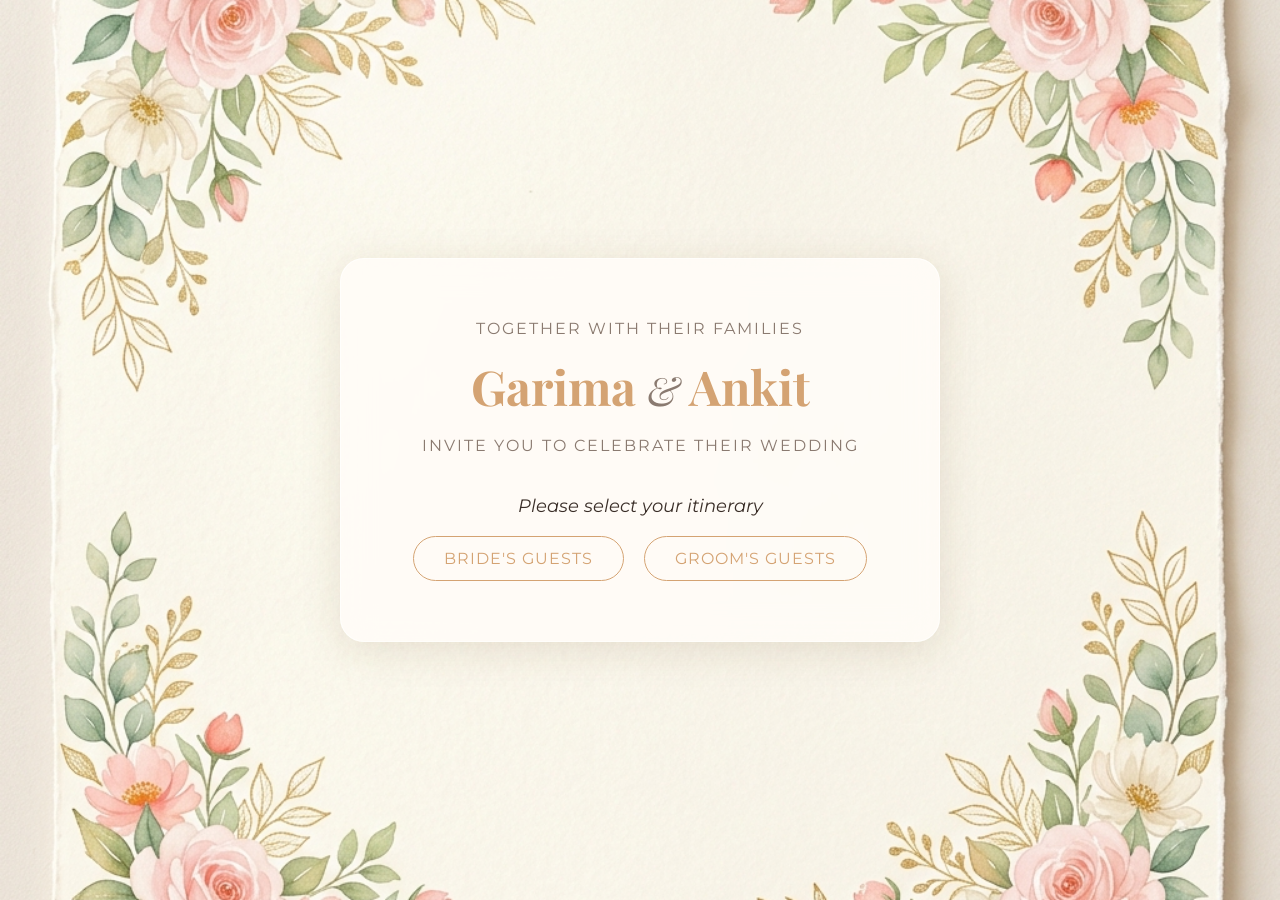
==== index.html @ fae396a1 "Initial commit" ====
<!DOCTYPE html>
<html lang="en">
<head>
    <meta charset="UTF-8">
    <meta name="viewport" content="width=device-width, initial-scale=1.0">
    <title>Wedding Invitation</title>
    <!-- Google Fonts -->
    <link rel="preconnect" href="https://fonts.googleapis.com">
    <link rel="preconnect" href="https://fonts.gstatic.com" crossorigin>
    <link href="https://fonts.googleapis.com/css2?family=Playfair+Display:ital,wght@0,400;0,600;0,700;1,400&family=Montserrat:wght@300;400;500&display=swap" rel="stylesheet">
    <link rel="stylesheet" href="styles.css">
</head>
<body>
    
    <div id="landing-screen" class="screen active">
        <div class="glass-card main-card fade-in">
            <div class="header-text">
                <p class="subtitle">Together with their families</p>
                <h1 class="names">Garima <span class="ampersand">&</span> Ankit</h1>
                <p class="subtitle">invite you to celebrate their wedding</p>
            </div>
            
            <div class="selection-area">
                <p class="selection-prompt">Please select your itinerary</p>
                <div class="buttons">
                    <button id="btn-bride" class="btn primary-btn">Bride's Guests</button>
                    <button id="btn-groom" class="btn primary-btn">Groom's Guests</button>
                </div>
            </div>
        </div>
    </div>

    <div id="itinerary-screen" class="screen hidden">
        <div class="glass-card itinerary-card">
            <button id="btn-back" class="btn-text">← Back</button>
            
            <div class="itinerary-header">
                <div class="ornament">
                    <span class="ornament-line"></span>
                    <span class="ornament-icon">✦</span>
                    <span class="ornament-line"></span>
                </div>
                <span id="itinerary-subtitle" class="section-subtitle">Your Schedule of Events</span>
                <h2 id="itinerary-title" class="section-title">Events</h2>
                <div class="divider">
                    <span class="divider-dot"></span>
                    <span class="divider-line"></span>
                </div>
            </div>

            <div id="events-container" class="events-list">
                <!-- Events will be populated here by JavaScript -->
            </div>
        </div>
    </div>

    <script src="script.js"></script>
</body>
</html>
---- styles.css ----
:root {
    --primary-color: #d4a373;
    --primary-dark: #b8834f;
    --primary-light: #f0d5b0;
    --gold: #c9a84c;
    --gold-shimmer: #f5d77a;
    --rose: #c9637a;
    --rose-light: #f5a7b8;
    --saffron: #e8a020;
    --teal: #4a9b8e;
    --text-dark: #3a2e28;
    --text-mid: #5c4d42;
    --text-light: #8a7a70;
    --bg-glass: rgba(255, 252, 248, 0.88);
    --bg-glass-hover: rgba(255, 252, 248, 0.97);
    --border-glass: rgba(255, 255, 255, 0.6);
    --shadow: 0 8px 40px rgba(100, 60, 20, 0.13);
    --shadow-card: 0 4px 24px rgba(180, 120, 60, 0.12);

    --font-heading: 'Playfair Display', serif;
    --font-body: 'Montserrat', sans-serif;
}

* {
    margin: 0;
    padding: 0;
    box-sizing: border-box;
}

body {
    font-family: var(--font-body);
    color: var(--text-dark);
    /* Setup the beautiful floral background */
    background-image: url('bg.jpg');
    background-size: cover;
    background-position: center;
    background-attachment: fixed;
    background-repeat: no-repeat;
    min-height: 100vh;
    display: flex;
    justify-content: center;
    align-items: center;
    overflow-x: hidden;
}

/* Screens */
.screen {
    width: 100%;
    min-height: 100vh;
    display: flex;
    justify-content: center;
    align-items: center;
    padding: 20px;
    position: absolute;
    top: 0;
    left: 0;
    transition: opacity 0.8s ease-in-out, visibility 0.8s;
}

.screen.hidden {
    opacity: 0;
    visibility: hidden;
    pointer-events: none;
}

.screen.active {
    opacity: 1;
    visibility: visible;
    position: relative;
}

/* Glassmorphism Cards */
.glass-card {
    background: var(--bg-glass);
    backdrop-filter: blur(16px);
    -webkit-backdrop-filter: blur(16px);
    border: 1px solid var(--border-glass);
    border-radius: 24px;
    box-shadow: var(--shadow);
    padding: 40px;
    text-align: center;
    max-width: 600px;
    width: 100%;
}

.main-card {
    padding: 60px 40px;
}

.itinerary-card {
    max-width: 720px;
    margin: 30px 0;
    padding: 50px 44px;
    text-align: left;
}

/* Typography */
h1.names {
    font-family: var(--font-heading);
    font-size: 3rem;
    color: var(--primary-color);
    margin: 20px 0;
    line-height: 1.2;
}

.ampersand {
    font-style: italic;
    font-weight: 400;
    font-size: 2.5rem;
    color: var(--text-light);
}

.subtitle {
    font-size: 1rem;
    letter-spacing: 2px;
    text-transform: uppercase;
    color: var(--text-light);
    margin-bottom: 10px;
}

.selection-prompt {
    margin: 40px 0 20px;
    font-style: italic;
    font-size: 1.1rem;
}

.section-title {
    font-family: var(--font-heading);
    font-size: 2.4rem;
    color: var(--text-dark);
    margin-bottom: 4px;
    line-height: 1.2;
}

.section-subtitle {
    font-size: 0.75rem;
    letter-spacing: 3px;
    text-transform: uppercase;
    color: var(--primary-color);
    font-weight: 500;
    margin-bottom: 10px;
    display: block;
}

/* Buttons */
.buttons {
    display: flex;
    gap: 20px;
    justify-content: center;
    flex-wrap: wrap;
}

.btn {
    padding: 12px 30px;
    font-family: var(--font-body);
    font-size: 1rem;
    letter-spacing: 1px;
    border: none;
    border-radius: 30px;
    cursor: pointer;
    transition: all 0.3s ease;
    text-transform: uppercase;
}

.primary-btn {
    background: transparent;
    border: 1px solid var(--primary-color);
    color: var(--primary-color);
}

.primary-btn:hover {
    background: var(--primary-color);
    color: white;
    transform: translateY(-2px);
    box-shadow: 0 4px 15px rgba(212, 163, 115, 0.4);
}

.btn-text {
    background: none;
    border: none;
    color: var(--text-light);
    font-size: 0.9rem;
    cursor: pointer;
    text-transform: uppercase;
    letter-spacing: 1px;
    position: absolute;
    top: 30px;
    left: 30px;
    transition: color 0.3s;
}

.btn-text:hover {
    color: var(--primary-color);
}

/* ─── Itinerary Header ─────────────────────────────── */
.itinerary-header {
    margin-bottom: 36px;
    position: relative;
}

.itinerary-header .ornament {
    display: flex;
    align-items: center;
    gap: 10px;
    margin-bottom: 8px;
}

.ornament-line {
    flex: 1;
    height: 1px;
    background: linear-gradient(to right, transparent, var(--primary-color), transparent);
    opacity: 0.6;
}

.ornament-icon {
    font-size: 1.2rem;
    color: var(--primary-color);
    opacity: 0.8;
}

.divider {
    display: flex;
    align-items: center;
    gap: 12px;
    margin: 14px 0 0;
}

.divider-line {
    flex: 1;
    height: 1px;
    background: linear-gradient(to right, var(--primary-color), transparent);
    opacity: 0.4;
}

.divider-dot {
    width: 6px;
    height: 6px;
    border-radius: 50%;
    background: var(--primary-color);
    opacity: 0.7;
}

/* ─── Timeline Layout ──────────────────────────────── */
.events-list {
    display: flex;
    flex-direction: column;
    gap: 0;
    position: relative;
    padding-left: 28px;
}

.events-list::before {
    content: '';
    position: absolute;
    left: 11px;
    top: 20px;
    bottom: 20px;
    width: 2px;
    background: linear-gradient(
        to bottom,
        transparent,
        var(--primary-light) 10%,
        var(--primary-color) 50%,
        var(--primary-light) 90%,
        transparent
    );
    border-radius: 2px;
}

/* ─── Event Cards ──────────────────────────────────── */
.event-item {
    position: relative;
    margin-bottom: 22px;
    padding: 22px 24px 20px 24px;
    background: rgba(255, 255, 255, 0.6);
    border-radius: 16px;
    border: 1px solid rgba(212, 163, 115, 0.2);
    box-shadow: var(--shadow-card);
    transition: transform 0.35s cubic-bezier(0.34, 1.56, 0.64, 1),
                box-shadow 0.35s ease,
                background 0.25s ease;
    overflow: hidden;
}

.event-item::before {
    content: '';
    position: absolute;
    left: -28px;
    top: 50%;
    transform: translateY(-50%);
    width: 14px;
    height: 14px;
    border-radius: 50%;
    background: white;
    border: 3px solid var(--primary-color);
    box-shadow: 0 0 0 3px rgba(212, 163, 115, 0.2);
    z-index: 1;
    transition: transform 0.3s ease, box-shadow 0.3s ease;
}

.event-item::after {
    content: '';
    position: absolute;
    top: 0;
    left: 0;
    right: 0;
    height: 3px;
    border-radius: 16px 16px 0 0;
    background: linear-gradient(to right, var(--event-accent, var(--primary-color)), var(--event-accent-end, var(--primary-light)));
    opacity: 0.85;
}

.event-item:hover {
    transform: translateX(6px) translateY(-2px);
    box-shadow: 0 8px 32px rgba(180, 120, 60, 0.18);
    background: rgba(255, 255, 255, 0.82);
}

.event-item:hover::before {
    transform: translateY(-50%) scale(1.3);
    box-shadow: 0 0 0 5px rgba(212, 163, 115, 0.25);
}

/* Shimmer overlay on hover */
.event-item .shimmer {
    position: absolute;
    inset: 0;
    background: linear-gradient(
        105deg,
        transparent 40%,
        rgba(255, 240, 200, 0.35) 50%,
        transparent 60%
    );
    background-size: 200% 100%;
    border-radius: 16px;
    opacity: 0;
    transition: opacity 0.3s;
    pointer-events: none;
}

.event-item:hover .shimmer {
    opacity: 1;
    animation: shimmerSlide 0.7s ease forwards;
}

@keyframes shimmerSlide {
    from { background-position: 200% 0; }
    to   { background-position: -50% 0; }
}

/* Accent colors per ceremony type */
.event-item.event-bangle   { --event-accent: #c9637a; --event-accent-end: #f5a7b8; }
.event-item.event-sagan    { --event-accent: #c9a84c; --event-accent-end: #f5d77a; }
.event-item.event-haldi    { --event-accent: #e8a020; --event-accent-end: #f9d57a; }
.event-item.event-mehndi   { --event-accent: #4a9b8e; --event-accent-end: #a0d4ce; }
.event-item.event-sangeet  { --event-accent: #9b5de5; --event-accent-end: #d0a8f5; }
.event-item.event-wedding  { --event-accent: #d4a373; --event-accent-end: #f0d5b0; }

/* ─── Event Card Content ───────────────────────────── */
.event-top-row {
    display: flex;
    align-items: flex-start;
    gap: 14px;
    margin-bottom: 12px;
}

.event-icon-wrap {
    width: 44px;
    height: 44px;
    border-radius: 12px;
    background: linear-gradient(135deg, var(--event-accent, var(--primary-color)), var(--event-accent-end, var(--primary-light)));
    display: flex;
    align-items: center;
    justify-content: center;
    font-size: 1.3rem;
    flex-shrink: 0;
    box-shadow: 0 3px 12px rgba(0,0,0,0.1);
}

.event-title-group {
    flex: 1;
    min-width: 0;
}

.event-date {
    font-weight: 600;
    color: var(--event-accent, var(--primary-color));
    margin-bottom: 2px;
    font-size: 0.72rem;
    text-transform: uppercase;
    letter-spacing: 1.8px;
}

.event-name {
    font-family: var(--font-heading);
    font-size: 1.38rem;
    color: var(--text-dark);
    margin: 0;
    line-height: 1.25;
}

.event-details {
    font-size: 0.83rem;
    color: var(--text-mid);
    display: flex;
    flex-direction: column;
    gap: 6px;
    padding-left: 2px;
    border-top: 1px solid rgba(212, 163, 115, 0.15);
    padding-top: 10px;
    margin-top: 4px;
}

.event-detail-row {
    display: flex;
    align-items: center;
    gap: 8px;
}

.detail-icon {
    font-size: 0.85rem;
    width: 18px;
    text-align: center;
    flex-shrink: 0;
    opacity: 0.75;
}

.event-details a {
    color: var(--text-mid);
    text-decoration: none;
    border-bottom: 1px dashed rgba(212, 163, 115, 0.5);
    transition: color 0.2s, border-color 0.2s;
}

.event-details a:hover {
    color: var(--primary-dark);
    border-color: var(--primary-dark);
}

/* Animations */
.fade-in {
    animation: fadeIn 1.2s cubic-bezier(0.39, 0.57, 0.56, 1) forwards;
}

@keyframes fadeIn {
    from {
        opacity: 0;
        transform: translateY(20px);
    }
    to {
        opacity: 1;
        transform: translateY(0);
    }
}

/* Responsive */
@media (max-width: 600px) {
    h1.names { font-size: 2.2rem; }
    .main-card { padding: 30px 20px; border-radius: 0; min-height: 100vh; display: flex; flex-direction: column; justify-content: center; }
    .itinerary-card { padding: 30px 16px 30px 16px; border-radius: 0; min-height: 100vh; display: flex; flex-direction: column; justify-content: flex-start; }
    .btn-text { top: 15px; left: 15px; }
    .events-list { padding-left: 22px; }
    .event-item { padding: 18px 16px 16px 16px; }
    .event-item::before { left: -22px; width: 12px; height: 12px; }
    .event-icon-wrap { width: 38px; height: 38px; font-size: 1.1rem; }
    .event-name { font-size: 1.2rem; }
    .section-title { font-size: 2rem; }
}
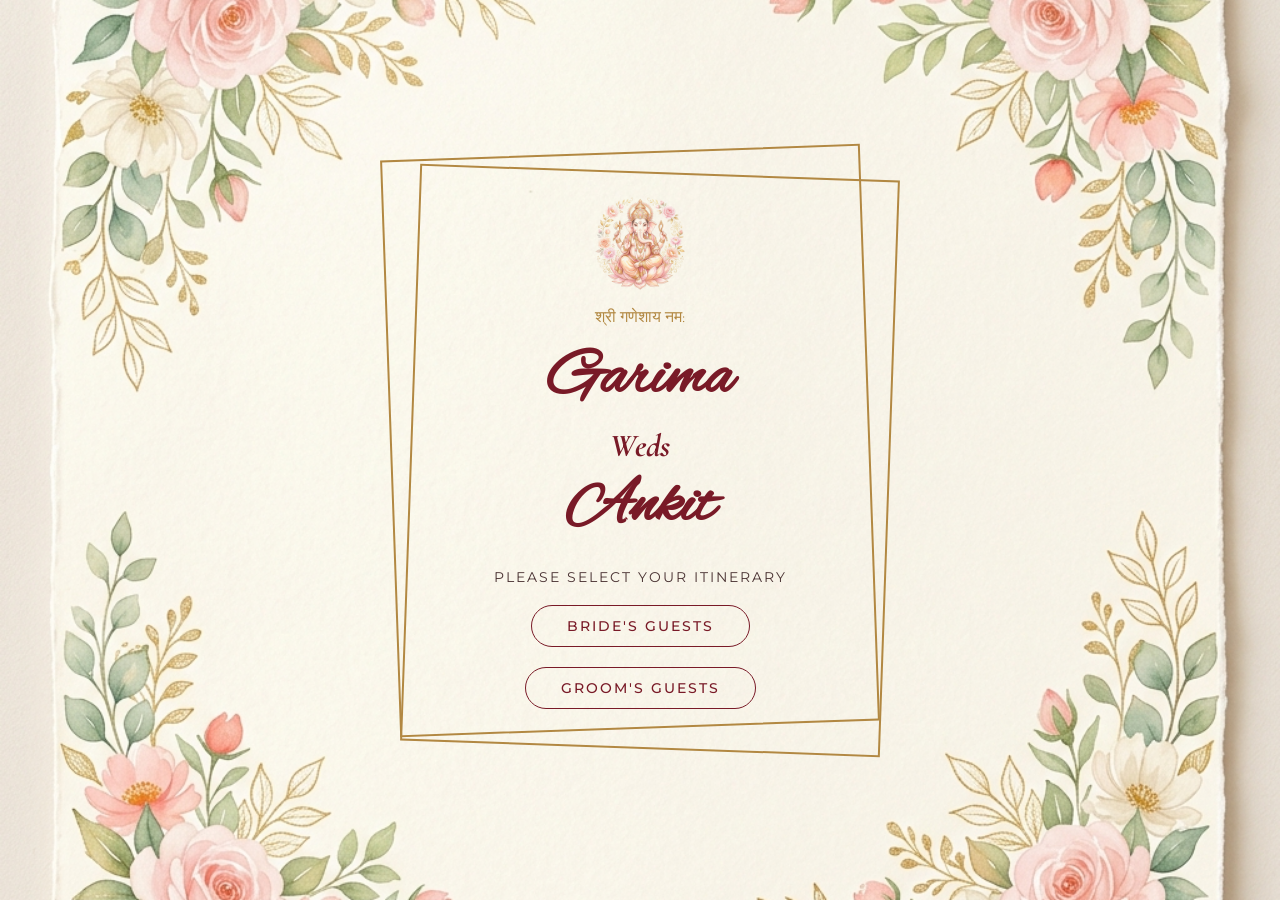
==== commit 35848e1a: "Initial deploy: wedding invitation with ceremony tiles, images, and Cloudflare headers" ====
--- a/index.html
+++ b/index.html
@@ -3,56 +3,47 @@
 <head>
     <meta charset="UTF-8">
     <meta name="viewport" content="width=device-width, initial-scale=1.0">
-    <title>Wedding Invitation</title>
+    <title>Garima & Ankit - Wedding Invitation</title>
     <!-- Google Fonts -->
     <link rel="preconnect" href="https://fonts.googleapis.com">
     <link rel="preconnect" href="https://fonts.gstatic.com" crossorigin>
-    <link href="https://fonts.googleapis.com/css2?family=Playfair+Display:ital,wght@0,400;0,600;0,700;1,400&family=Montserrat:wght@300;400;500&display=swap" rel="stylesheet">
+    <link href="https://fonts.googleapis.com/css2?family=Alex+Brush&family=Cormorant+Garamond:ital,wght@0,300;0,400;0,500;0,600;1,400&family=Montserrat:wght@300;400;500&display=swap" rel="stylesheet">
     <link rel="stylesheet" href="styles.css">
 </head>
 <body>
     
-    <div id="landing-screen" class="screen active">
-        <div class="glass-card main-card fade-in">
-            <div class="header-text">
-                <p class="subtitle">Together with their families</p>
-                <h1 class="names">Garima <span class="ampersand">&</span> Ankit</h1>
-                <p class="subtitle">invite you to celebrate their wedding</p>
-            </div>
+    <!-- 1. Selection Screen -->
+    <div id="selection-screen" class="screen active watercolor-bg">
+        <!-- Decorative Flowers -->
+        <img class="floral-decor top-right" src="assets/flower-pastel.png" alt="flowers">
+        
+        <div class="fade-in frame-container">
+            <!-- Overlapping geometric frames -->
+            <div class="frame frame-1"></div>
+            <div class="frame frame-2"></div>
             
-            <div class="selection-area">
-                <p class="selection-prompt">Please select your itinerary</p>
-                <div class="buttons">
-                    <button id="btn-bride" class="btn primary-btn">Bride's Guests</button>
-                    <button id="btn-groom" class="btn primary-btn">Groom's Guests</button>
+            <div class="content-box">
+                <div class="header-text">
+                    <div class="ganesha-icon">
+                        <img class="blend-image" src="assets/ganesha-pastel.png" width="100" alt="Ganesha">
+                        <p class="ganesha-text">श्री गणेशाय नम:</p>
+                    </div>
+                    <h1 class="names">Garima <br><span class="weds">Weds</span><br> Ankit</h1>
+                </div>
+                
+                <div class="selection-area">
+                    <p class="selection-prompt">Please select your itinerary</p>
+                    <div class="buttons">
+                        <a href="bride.html" id="btn-bride" class="btn primary-btn">Bride's Guests</a>
+                        <a href="groom.html" id="btn-groom" class="btn primary-btn">Groom's Guests</a>
+                    </div>
                 </div>
             </div>
         </div>
+        <img class="floral-decor bottom-left" src="assets/flower-pastel.png" alt="flowers">
     </div>
 
-    <div id="itinerary-screen" class="screen hidden">
-        <div class="glass-card itinerary-card">
-            <button id="btn-back" class="btn-text">← Back</button>
-            
-            <div class="itinerary-header">
-                <div class="ornament">
-                    <span class="ornament-line"></span>
-                    <span class="ornament-icon">✦</span>
-                    <span class="ornament-line"></span>
-                </div>
-                <span id="itinerary-subtitle" class="section-subtitle">Your Schedule of Events</span>
-                <h2 id="itinerary-title" class="section-title">Events</h2>
-                <div class="divider">
-                    <span class="divider-dot"></span>
-                    <span class="divider-line"></span>
-                </div>
-            </div>
-
-            <div id="events-container" class="events-list">
-                <!-- Events will be populated here by JavaScript -->
-            </div>
-        </div>
-    </div>
+    <!-- Invitation Screen is moved to invitation.html -->
 
     <script src="script.js"></script>
 </body>
--- a/styles.css
+++ b/styles.css
@@ -1,24 +1,15 @@
 :root {
-    --primary-color: #d4a373;
-    --primary-dark: #b8834f;
-    --primary-light: #f0d5b0;
-    --gold: #c9a84c;
-    --gold-shimmer: #f5d77a;
-    --rose: #c9637a;
-    --rose-light: #f5a7b8;
-    --saffron: #e8a020;
-    --teal: #4a9b8e;
-    --text-dark: #3a2e28;
-    --text-mid: #5c4d42;
-    --text-light: #8a7a70;
-    --bg-glass: rgba(255, 252, 248, 0.88);
-    --bg-glass-hover: rgba(255, 252, 248, 0.97);
-    --border-glass: rgba(255, 255, 255, 0.6);
-    --shadow: 0 8px 40px rgba(100, 60, 20, 0.13);
-    --shadow-card: 0 4px 24px rgba(180, 120, 60, 0.12);
-
-    --font-heading: 'Playfair Display', serif;
-    --font-body: 'Montserrat', sans-serif;
+    --primary-color: #791a27; /* Deep maroon/red for names */
+    --accent-gold: #b28842; /* Soft metallic gold */
+    --bg-color: #fcf9f2; /* Cream/pastel background */
+    --card-bg: #ffffff;
+    --text-dark: #4a3333;
+    --text-mid: #705b5b;
+    --border-color: #d1b88a;
+    
+    --font-heading: 'Alex Brush', cursive; /* Curvy font */
+    --font-serif: 'Cormorant Garamond', serif;
+    --font-sans: 'Montserrat', sans-serif;
 }
 
 * {
@@ -28,19 +19,20 @@
 }
 
 body {
-    font-family: var(--font-body);
-    color: var(--text-dark);
-    /* Setup the beautiful floral background */
-    background-image: url('bg.jpg');
+    font-family: var(--font-serif);
+    color: var(--text-dark);
+    background-color: var(--bg-color);
+    background-image: url('assets/bg.png');
     background-size: cover;
     background-position: center;
     background-attachment: fixed;
-    background-repeat: no-repeat;
     min-height: 100vh;
-    display: flex;
-    justify-content: center;
-    align-items: center;
     overflow-x: hidden;
+    overflow-y: hidden;
+}
+
+body.scroll-enabled {
+    overflow-y: auto;
 }
 
 /* Screens */
@@ -48,16 +40,18 @@
     width: 100%;
     min-height: 100vh;
     display: flex;
+    flex-direction: column;
     justify-content: center;
     align-items: center;
-    padding: 20px;
     position: absolute;
     top: 0;
     left: 0;
     transition: opacity 0.8s ease-in-out, visibility 0.8s;
+    padding: 20px 0;
 }
 
 .screen.hidden {
+    position: fixed;
     opacity: 0;
     visibility: hidden;
     pointer-events: none;
@@ -69,80 +63,113 @@
     position: relative;
 }
 
-/* Glassmorphism Cards */
-.glass-card {
-    background: var(--bg-glass);
-    backdrop-filter: blur(16px);
-    -webkit-backdrop-filter: blur(16px);
-    border: 1px solid var(--border-glass);
-    border-radius: 24px;
-    box-shadow: var(--shadow);
-    padding: 40px;
+.screen.scrollable.active {
+    display: block;
+}
+
+/* --- Watercolor Background --- */
+.watercolor-bg {
+    position: relative;
+}
+
+/* Floral Decorations — hidden since bg.png has built-in floral borders */
+.floral-decor {
+    display: none;
+}
+
+/* --- Frame Container (Geometric Overlapping Squares) --- */
+.frame-container {
+    position: relative;
+    width: 90%;
+    max-width: 500px;
+    margin: 0 auto;
+    padding: 40px 30px;
+    z-index: 10;
+}
+
+.frame {
+    position: absolute;
+    border: 2px solid var(--accent-gold);
+    z-index: -1;
+}
+
+.frame-1 {
+    top: 0;
+    left: 0;
+    right: 20px;
+    bottom: 20px;
+    transform: rotate(-2deg);
+}
+
+.frame-2 {
+    top: 20px;
+    left: 20px;
+    right: 0;
+    bottom: 0;
+    transform: rotate(2deg);
+}
+
+.content-box {
     text-align: center;
-    max-width: 600px;
-    width: 100%;
-}
-
-.main-card {
-    padding: 60px 40px;
-}
-
-.itinerary-card {
-    max-width: 720px;
-    margin: 30px 0;
-    padding: 50px 44px;
-    text-align: left;
-}
-
-/* Typography */
-h1.names {
+    background: transparent;
+}
+
+/* Ganesha Logo */
+.ganesha-icon {
+    margin-bottom: 20px;
+}
+.ganesha-icon img {
+}
+.blend-image {
+}
+.ganesha-text {
+    font-family: 'Devanagari', var(--font-serif);
+    font-size: 1rem;
+    color: var(--accent-gold);
+    margin-top: 10px;
+}
+
+.ganesha-icon.small img {
+    width: 60px;
+    height: auto;
+}
+.ganesha-icon.small .ganesha-text {
+    margin-bottom: 20px;
+}
+
+h1.names, .main-names {
     font-family: var(--font-heading);
-    font-size: 3rem;
-    color: var(--primary-color);
-    margin: 20px 0;
-    line-height: 1.2;
-}
-
-.ampersand {
+    font-size: 4rem;
+    color: var(--primary-color);
+    margin: 10px 0;
+    line-height: 1;
+}
+
+.weds {
+    font-family: var(--font-serif);
+    font-size: 2rem;
     font-style: italic;
-    font-weight: 400;
-    font-size: 2.5rem;
-    color: var(--text-light);
+    color: var(--primary-color);
+    display: inline-block;
+    margin: 10px 0;
 }
 
 .subtitle {
-    font-size: 1rem;
+    font-family: var(--font-serif);
+    font-size: 1.2rem;
+    color: var(--text-dark);
+    margin-top: 20px;
+}
+
+.selection-prompt {
+    margin: 30px 0 20px;
+    font-family: var(--font-sans);
+    text-transform: uppercase;
     letter-spacing: 2px;
-    text-transform: uppercase;
-    color: var(--text-light);
-    margin-bottom: 10px;
-}
-
-.selection-prompt {
-    margin: 40px 0 20px;
-    font-style: italic;
-    font-size: 1.1rem;
-}
-
-.section-title {
-    font-family: var(--font-heading);
-    font-size: 2.4rem;
-    color: var(--text-dark);
-    margin-bottom: 4px;
-    line-height: 1.2;
-}
-
-.section-subtitle {
-    font-size: 0.75rem;
-    letter-spacing: 3px;
-    text-transform: uppercase;
-    color: var(--primary-color);
-    font-weight: 500;
-    margin-bottom: 10px;
-    display: block;
-}
-
-/* Buttons */
+    font-size: 0.85rem;
+    color: var(--text-dark);
+}
+
 .buttons {
     display: flex;
     gap: 20px;
@@ -151,319 +178,378 @@
 }
 
 .btn {
-    padding: 12px 30px;
-    font-family: var(--font-body);
-    font-size: 1rem;
-    letter-spacing: 1px;
-    border: none;
+    padding: 12px 35px;
+    font-family: var(--font-sans);
+    font-size: 0.85rem;
+    letter-spacing: 2px;
+    border: 1px solid var(--primary-color);
     border-radius: 30px;
     cursor: pointer;
+    transition: all 0.4s ease;
+    text-transform: uppercase;
+    background: transparent;
+    color: var(--primary-color);
+    font-weight: 500;
+    text-decoration: none;
+    display: inline-block;
+}
+
+.btn:hover {
+    background: var(--primary-color);
+    color: #fff;
+}
+
+.btn-floating {
+    position: fixed;
+    top: 55px; /* below the side-banner */
+    left: 20px;
+    z-index: 100;
+    background: rgba(255, 255, 255, 0.9);
+    backdrop-filter: blur(5px);
+    border: 1px solid var(--primary-color);
+    color: var(--primary-color);
+    padding: 8px 20px;
+    border-radius: 20px;
+    cursor: pointer;
+    font-family: var(--font-sans);
+    text-transform: uppercase;
+    letter-spacing: 1px;
+    font-size: 0.75rem;
     transition: all 0.3s ease;
-    text-transform: uppercase;
-}
-
-.primary-btn {
+    text-decoration: none;
+}
+
+.btn-floating:hover {
+    background: var(--primary-color);
+    color: #fff;
+}
+
+/* --- Main Invitation --- */
+section {
+    padding: 80px 20px;
+    width: 100%;
+    max-width: 1000px;
+    margin: 0 auto;
+    text-align: center;
+    position: relative;
+    z-index: 1;
+}
+
+/* Hero Section */
+.hero-section {
+    display: flex;
+    flex-direction: column;
+    align-items: center;
+    margin-top: 50px;
+}
+
+.pre-title, .post-title {
+    font-family: var(--font-sans);
+    font-size: 0.8rem;
+    letter-spacing: 3px;
+    text-transform: uppercase;
+    color: var(--text-dark);
+    margin: 15px 0;
+}
+
+.date-badge {
+    margin: 30px auto;
+    font-family: var(--font-serif);
+    font-size: 1.5rem;
+    color: var(--primary-color);
+}
+.venue-text {
+    font-family: var(--font-sans);
+    font-size: 0.9rem;
+    color: var(--text-dark);
+    display: block;
+    margin-top: 5px;
+}
+
+.greeting {
+    font-family: var(--font-serif);
+    font-style: italic;
+    font-size: 1.2rem;
+    color: var(--text-mid);
+    margin-top: 20px;
+}
+
+.hero-photo-container {
+    position: relative;
+    margin-top: 40px;
+    padding: 10px;
+    width: 100%;
+    max-width: 800px;
+}
+
+.hero-photo-placeholder {
+    display: none;
+}
+
+.couple-photo {
+    width: 100%;
+    max-width: 420px;
+    height: auto;
+    display: block;
+    margin: 0 auto;
+    filter: sepia(18%) saturate(0.9) brightness(1.02) drop-shadow(0 12px 32px rgba(100, 50, 30, 0.18));
+    -webkit-mask-image: linear-gradient(to bottom, black 60%, transparent 100%);
+    mask-image: linear-gradient(to bottom, black 60%, transparent 100%);
+}
+
+/* Couple Photos */
+.couple-container {
+    display: flex;
+    justify-content: center;
+    gap: 60px;
+    flex-wrap: wrap;
+}
+
+.person-box {
+    text-align: center;
+}
+
+.photo-placeholder.round {
+    width: 250px;
+    height: 250px;
+    background: rgba(255,255,255,0.4);
+    border-radius: 50%;
+    border: 1px dashed var(--accent-gold);
+    display: flex;
+    justify-content: center;
+    align-items: center;
+    margin-bottom: 20px;
+    box-shadow: 0 4px 15px rgba(0,0,0,0.05);
+}
+
+.person-name {
+    font-family: var(--font-heading);
+    font-size: 3.5rem;
+    color: var(--primary-color);
+}
+
+/* Itinerary */
+.itinerary-header {
+    margin-bottom: 50px;
+}
+
+.section-subtitle {
+    font-family: var(--font-sans);
+    font-size: 0.8rem;
+    letter-spacing: 4px;
+    text-transform: uppercase;
+    color: var(--text-dark);
+    display: block;
+    margin-bottom: 15px;
+}
+
+.ornament {
+    display: flex;
+    align-items: center;
+    justify-content: center;
+    gap: 15px;
+    margin-bottom: 15px;
+}
+
+.ornament-line {
+    width: 40px;
+    height: 1px;
+    background: var(--accent-gold);
+    opacity: 0.5;
+}
+
+.ornament-icon {
+    color: var(--accent-gold);
+    font-size: 0.8rem;
+}
+
+.section-title {
+    font-family: var(--font-serif);
+    font-size: 3rem;
+    color: var(--primary-color);
+    font-weight: 400;
+}
+
+.events-list {
+    display: grid;
+    grid-template-columns: repeat(auto-fit, minmax(280px, 1fr));
+    gap: 30px;
+    justify-content: center;
+}
+
+.event-item {
+    background: rgba(255, 255, 255, 0.65);
+    border: 1px solid var(--border-color);
+    overflow: hidden;
+    transition: transform 0.35s ease, box-shadow 0.35s ease;
+    box-shadow: 0 4px 20px rgba(0,0,0,0.06);
+    position: relative;
+    backdrop-filter: blur(4px);
+    display: flex;
+    flex-direction: column;
+    padding: 0;
+}
+
+.event-item:hover {
+    transform: translateY(-6px);
+    box-shadow: 0 12px 40px rgba(121, 26, 39, 0.15);
+}
+
+/* Image banner at top of each tile */
+.event-image-wrap {
+    width: 100%;
+    height: 200px;
+    background: linear-gradient(135deg, #f9efe8 0%, #fdf4ec 100%);
+    display: flex;
+    align-items: center;
+    justify-content: center;
+    overflow: hidden;
+    border-bottom: 1px solid var(--border-color);
+    flex-shrink: 0;
+}
+
+.event-image {
+    width: 100%;
+    height: 100%;
+    object-fit: contain;
+    object-position: center bottom;
+    padding: 10px 18px 0;
+    filter: drop-shadow(0 4px 10px rgba(100, 40, 20, 0.12));
+    transform: scale(var(--img-scale, 1));
+    transition: transform 0.4s ease;
+}
+
+.event-item:hover .event-image {
+    transform: scale(calc(var(--img-scale, 1) * 1.05));
+}
+
+/* Text content area */
+.event-body {
+    padding: 28px 28px 32px;
+    text-align: center;
+    display: flex;
+    flex-direction: column;
+    align-items: center;
+    flex: 1;
+}
+
+.event-icon-wrap {
+    font-size: 2rem;
+    margin-bottom: 20px;
+}
+
+.event-name {
+    font-family: var(--font-serif);
+    font-size: 1.8rem;
+    color: var(--primary-color);
+    margin-bottom: 12px;
+    font-weight: 500;
+}
+
+.event-date {
+    font-family: var(--font-sans);
+    font-size: 0.72rem;
+    color: var(--text-mid);
+    text-transform: uppercase;
+    letter-spacing: 1px;
+    margin-bottom: 8px;
+}
+
+.event-venue {
+    font-family: var(--font-serif);
+    font-style: italic;
+    font-size: 1.05rem;
+    color: var(--text-dark);
+    margin-bottom: 22px;
+}
+
+.btn-directions {
+    display: inline-block;
+    padding: 10px 22px;
+    font-family: var(--font-sans);
+    font-size: 0.72rem;
+    letter-spacing: 1px;
+    text-transform: uppercase;
     background: transparent;
+    color: var(--primary-color);
     border: 1px solid var(--primary-color);
-    color: var(--primary-color);
-}
-
-.primary-btn:hover {
+    text-decoration: none;
+    transition: all 0.3s;
+    margin-top: auto;
+}
+
+.btn-directions:hover {
     background: var(--primary-color);
-    color: white;
-    transform: translateY(-2px);
-    box-shadow: 0 4px 15px rgba(212, 163, 115, 0.4);
-}
-
-.btn-text {
-    background: none;
-    border: none;
-    color: var(--text-light);
-    font-size: 0.9rem;
-    cursor: pointer;
-    text-transform: uppercase;
-    letter-spacing: 1px;
-    position: absolute;
-    top: 30px;
-    left: 30px;
-    transition: color 0.3s;
-}
-
-.btn-text:hover {
-    color: var(--primary-color);
-}
-
-/* ─── Itinerary Header ─────────────────────────────── */
-.itinerary-header {
-    margin-bottom: 36px;
-    position: relative;
-}
-
-.itinerary-header .ornament {
-    display: flex;
-    align-items: center;
-    gap: 10px;
-    margin-bottom: 8px;
-}
-
-.ornament-line {
-    flex: 1;
-    height: 1px;
-    background: linear-gradient(to right, transparent, var(--primary-color), transparent);
-    opacity: 0.6;
-}
-
-.ornament-icon {
-    font-size: 1.2rem;
-    color: var(--primary-color);
-    opacity: 0.8;
-}
-
-.divider {
-    display: flex;
-    align-items: center;
-    gap: 12px;
-    margin: 14px 0 0;
-}
-
-.divider-line {
-    flex: 1;
-    height: 1px;
-    background: linear-gradient(to right, var(--primary-color), transparent);
-    opacity: 0.4;
-}
-
-.divider-dot {
-    width: 6px;
-    height: 6px;
-    border-radius: 50%;
-    background: var(--primary-color);
-    opacity: 0.7;
-}
-
-/* ─── Timeline Layout ──────────────────────────────── */
-.events-list {
-    display: flex;
-    flex-direction: column;
-    gap: 0;
-    position: relative;
-    padding-left: 28px;
-}
-
-.events-list::before {
-    content: '';
-    position: absolute;
-    left: 11px;
-    top: 20px;
-    bottom: 20px;
-    width: 2px;
-    background: linear-gradient(
-        to bottom,
-        transparent,
-        var(--primary-light) 10%,
-        var(--primary-color) 50%,
-        var(--primary-light) 90%,
-        transparent
-    );
-    border-radius: 2px;
-}
-
-/* ─── Event Cards ──────────────────────────────────── */
-.event-item {
-    position: relative;
-    margin-bottom: 22px;
-    padding: 22px 24px 20px 24px;
-    background: rgba(255, 255, 255, 0.6);
-    border-radius: 16px;
-    border: 1px solid rgba(212, 163, 115, 0.2);
-    box-shadow: var(--shadow-card);
-    transition: transform 0.35s cubic-bezier(0.34, 1.56, 0.64, 1),
-                box-shadow 0.35s ease,
-                background 0.25s ease;
-    overflow: hidden;
-}
-
-.event-item::before {
-    content: '';
-    position: absolute;
-    left: -28px;
-    top: 50%;
-    transform: translateY(-50%);
-    width: 14px;
-    height: 14px;
-    border-radius: 50%;
-    background: white;
-    border: 3px solid var(--primary-color);
-    box-shadow: 0 0 0 3px rgba(212, 163, 115, 0.2);
-    z-index: 1;
-    transition: transform 0.3s ease, box-shadow 0.3s ease;
-}
-
-.event-item::after {
-    content: '';
-    position: absolute;
-    top: 0;
-    left: 0;
-    right: 0;
-    height: 3px;
-    border-radius: 16px 16px 0 0;
-    background: linear-gradient(to right, var(--event-accent, var(--primary-color)), var(--event-accent-end, var(--primary-light)));
-    opacity: 0.85;
-}
-
-.event-item:hover {
-    transform: translateX(6px) translateY(-2px);
-    box-shadow: 0 8px 32px rgba(180, 120, 60, 0.18);
-    background: rgba(255, 255, 255, 0.82);
-}
-
-.event-item:hover::before {
-    transform: translateY(-50%) scale(1.3);
-    box-shadow: 0 0 0 5px rgba(212, 163, 115, 0.25);
-}
-
-/* Shimmer overlay on hover */
-.event-item .shimmer {
-    position: absolute;
-    inset: 0;
-    background: linear-gradient(
-        105deg,
-        transparent 40%,
-        rgba(255, 240, 200, 0.35) 50%,
-        transparent 60%
-    );
-    background-size: 200% 100%;
-    border-radius: 16px;
-    opacity: 0;
-    transition: opacity 0.3s;
-    pointer-events: none;
-}
-
-.event-item:hover .shimmer {
-    opacity: 1;
-    animation: shimmerSlide 0.7s ease forwards;
-}
-
-@keyframes shimmerSlide {
-    from { background-position: 200% 0; }
-    to   { background-position: -50% 0; }
-}
-
-/* Accent colors per ceremony type */
-.event-item.event-bangle   { --event-accent: #c9637a; --event-accent-end: #f5a7b8; }
-.event-item.event-sagan    { --event-accent: #c9a84c; --event-accent-end: #f5d77a; }
-.event-item.event-haldi    { --event-accent: #e8a020; --event-accent-end: #f9d57a; }
-.event-item.event-mehndi   { --event-accent: #4a9b8e; --event-accent-end: #a0d4ce; }
-.event-item.event-sangeet  { --event-accent: #9b5de5; --event-accent-end: #d0a8f5; }
-.event-item.event-wedding  { --event-accent: #d4a373; --event-accent-end: #f0d5b0; }
-
-/* ─── Event Card Content ───────────────────────────── */
-.event-top-row {
-    display: flex;
-    align-items: flex-start;
-    gap: 14px;
-    margin-bottom: 12px;
-}
-
-.event-icon-wrap {
-    width: 44px;
-    height: 44px;
-    border-radius: 12px;
-    background: linear-gradient(135deg, var(--event-accent, var(--primary-color)), var(--event-accent-end, var(--primary-light)));
-    display: flex;
-    align-items: center;
-    justify-content: center;
+    color: #fff;
+}
+
+/* Countdown */
+.countdown-container {
+    display: flex;
+    justify-content: center;
+    gap: 20px;
+    flex-wrap: wrap;
+    margin-top: 30px;
+}
+
+.time-box {
+    position: relative;
+    background: rgba(255,255,255,0.6);
+    border: 1px solid var(--border-color);
+    padding: 30px 20px;
+    min-width: 120px;
+    box-shadow: 0 4px 15px rgba(0,0,0,0.02);
+}
+
+.time-box h3 {
+    font-family: var(--font-serif);
+    font-size: 3.5rem;
+    color: var(--primary-color);
+    font-weight: 400;
+    line-height: 1;
+    margin-bottom: 10px;
+}
+
+.time-box p {
+    font-family: var(--font-sans);
+    font-size: 0.7rem;
+    text-transform: uppercase;
+    letter-spacing: 3px;
+    color: var(--text-dark);
+}
+
+/* Footer */
+.footer {
+    padding: 60px 20px;
+    text-align: center;
+    position: relative;
+}
+
+.footer p {
+    font-family: var(--font-serif);
     font-size: 1.3rem;
-    flex-shrink: 0;
-    box-shadow: 0 3px 12px rgba(0,0,0,0.1);
-}
-
-.event-title-group {
-    flex: 1;
-    min-width: 0;
-}
-
-.event-date {
-    font-weight: 600;
-    color: var(--event-accent, var(--primary-color));
-    margin-bottom: 2px;
-    font-size: 0.72rem;
-    text-transform: uppercase;
-    letter-spacing: 1.8px;
-}
-
-.event-name {
+    font-style: italic;
+    color: var(--text-dark);
+    margin-bottom: 20px;
+}
+
+.footer-names {
     font-family: var(--font-heading);
-    font-size: 1.38rem;
-    color: var(--text-dark);
-    margin: 0;
-    line-height: 1.25;
-}
-
-.event-details {
-    font-size: 0.83rem;
-    color: var(--text-mid);
-    display: flex;
-    flex-direction: column;
-    gap: 6px;
-    padding-left: 2px;
-    border-top: 1px solid rgba(212, 163, 115, 0.15);
-    padding-top: 10px;
-    margin-top: 4px;
-}
-
-.event-detail-row {
-    display: flex;
-    align-items: center;
-    gap: 8px;
-}
-
-.detail-icon {
-    font-size: 0.85rem;
-    width: 18px;
-    text-align: center;
-    flex-shrink: 0;
-    opacity: 0.75;
-}
-
-.event-details a {
-    color: var(--text-mid);
-    text-decoration: none;
-    border-bottom: 1px dashed rgba(212, 163, 115, 0.5);
-    transition: color 0.2s, border-color 0.2s;
-}
-
-.event-details a:hover {
-    color: var(--primary-dark);
-    border-color: var(--primary-dark);
+    font-size: 4rem;
+    color: var(--primary-color);
 }
 
 /* Animations */
 .fade-in {
-    animation: fadeIn 1.2s cubic-bezier(0.39, 0.57, 0.56, 1) forwards;
+    animation: fadeIn 1.5s ease-out forwards;
 }
 
 @keyframes fadeIn {
-    from {
-        opacity: 0;
-        transform: translateY(20px);
-    }
-    to {
-        opacity: 1;
-        transform: translateY(0);
-    }
-}
-
-/* Responsive */
-@media (max-width: 600px) {
-    h1.names { font-size: 2.2rem; }
-    .main-card { padding: 30px 20px; border-radius: 0; min-height: 100vh; display: flex; flex-direction: column; justify-content: center; }
-    .itinerary-card { padding: 30px 16px 30px 16px; border-radius: 0; min-height: 100vh; display: flex; flex-direction: column; justify-content: flex-start; }
-    .btn-text { top: 15px; left: 15px; }
-    .events-list { padding-left: 22px; }
-    .event-item { padding: 18px 16px 16px 16px; }
-    .event-item::before { left: -22px; width: 12px; height: 12px; }
-    .event-icon-wrap { width: 38px; height: 38px; font-size: 1.1rem; }
-    .event-name { font-size: 1.2rem; }
-    .section-title { font-size: 2rem; }
-}
+    from { opacity: 0; transform: translateY(20px); }
+    to { opacity: 1; transform: translateY(0); }
+}
+
+@media (max-width: 768px) {
+    h1.names, .main-names { font-size: 3.5rem; }
+    .frame-container { padding: 40px 20px; }
+}
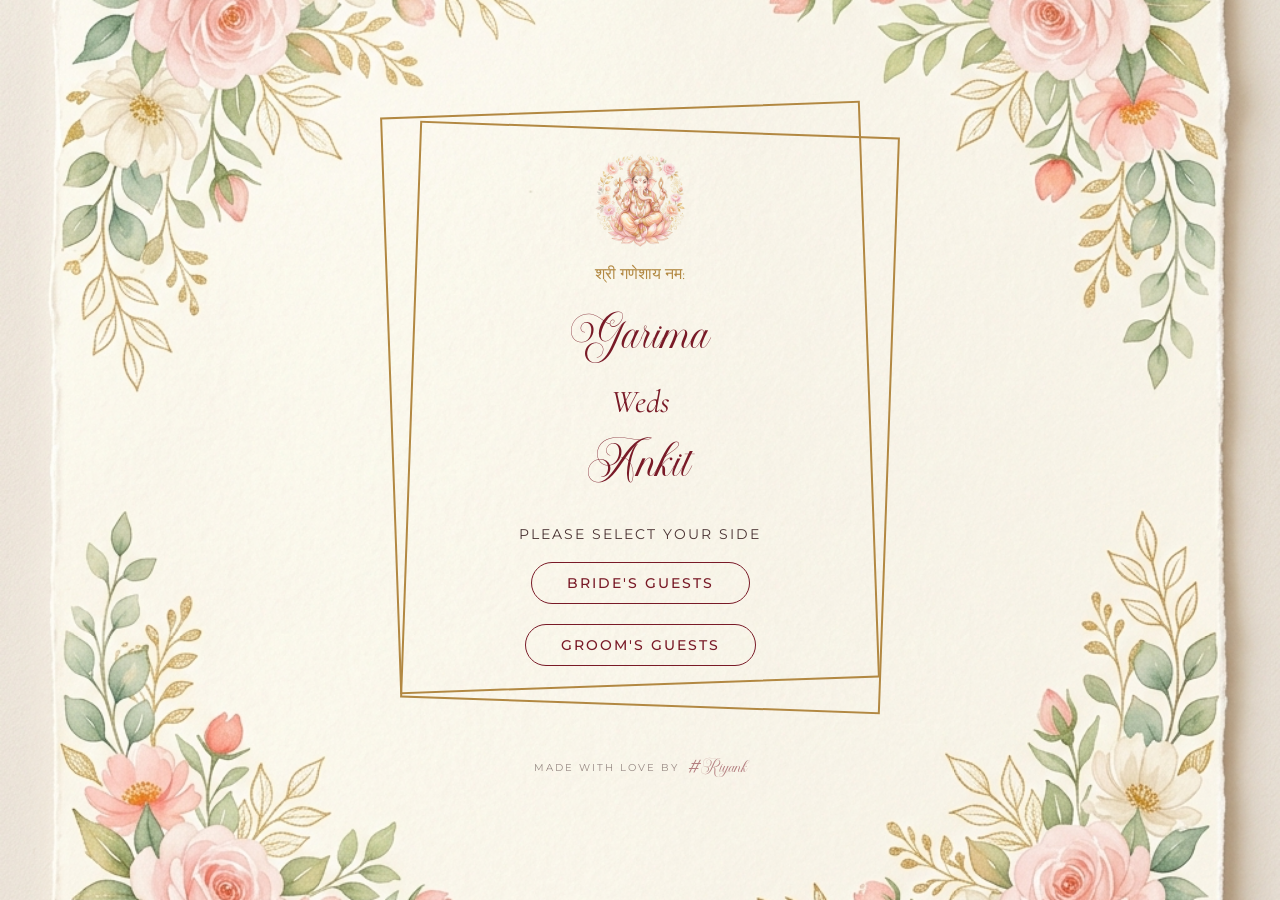
==== commit 93e7452c: "Update text, formatting, dress code, images and fonts" ====
--- a/index.html
+++ b/index.html
@@ -1,5 +1,6 @@
 <!DOCTYPE html>
 <html lang="en">
+
 <head>
     <meta charset="UTF-8">
     <meta name="viewport" content="width=device-width, initial-scale=1.0">
@@ -7,21 +8,24 @@
     <!-- Google Fonts -->
     <link rel="preconnect" href="https://fonts.googleapis.com">
     <link rel="preconnect" href="https://fonts.gstatic.com" crossorigin>
-    <link href="https://fonts.googleapis.com/css2?family=Alex+Brush&family=Cormorant+Garamond:ital,wght@0,300;0,400;0,500;0,600;1,400&family=Montserrat:wght@300;400;500&display=swap" rel="stylesheet">
+    <link
+        href="https://fonts.googleapis.com/css2?family=Alex+Brush&family=Cormorant+Garamond:ital,wght@0,300;0,400;0,500;0,600;1,400&family=Montserrat:wght@300;400;500&display=swap"
+        rel="stylesheet">
     <link rel="stylesheet" href="styles.css">
 </head>
+
 <body>
-    
+
     <!-- 1. Selection Screen -->
     <div id="selection-screen" class="screen active watercolor-bg">
         <!-- Decorative Flowers -->
         <img class="floral-decor top-right" src="assets/flower-pastel.png" alt="flowers">
-        
+
         <div class="fade-in frame-container">
             <!-- Overlapping geometric frames -->
             <div class="frame frame-1"></div>
             <div class="frame frame-2"></div>
-            
+
             <div class="content-box">
                 <div class="header-text">
                     <div class="ganesha-icon">
@@ -30,9 +34,9 @@
                     </div>
                     <h1 class="names">Garima <br><span class="weds">Weds</span><br> Ankit</h1>
                 </div>
-                
+
                 <div class="selection-area">
-                    <p class="selection-prompt">Please select your itinerary</p>
+                    <p class="selection-prompt">Please select your side</p>
                     <div class="buttons">
                         <a href="bride.html" id="btn-bride" class="btn primary-btn">Bride's Guests</a>
                         <a href="groom.html" id="btn-groom" class="btn primary-btn">Groom's Guests</a>
@@ -40,6 +44,11 @@
                 </div>
             </div>
         </div>
+
+        <div class="credits">
+            Made with love by <span class="hashtag">#Riyank</span>
+        </div>
+
         <img class="floral-decor bottom-left" src="assets/flower-pastel.png" alt="flowers">
     </div>
 
@@ -47,4 +56,5 @@
 
     <script src="script.js"></script>
 </body>
-</html>
+
+</html>
--- a/styles.css
+++ b/styles.css
@@ -1,13 +1,34 @@
+@font-face {
+    font-family: 'CustomNameFont';
+    src: url('assets/font/font.otf') format('opentype');
+    font-weight: normal;
+    font-style: normal;
+    font-display: swap;
+}
+
+@font-face {
+    font-family: 'Adediala';
+    src: url('assets/font/Adediala-PKvdB.otf') format('opentype'),
+        url('assets/font/Adediala-L3rvn.ttf') format('truetype');
+    font-weight: normal;
+    font-style: normal;
+    font-display: swap;
+}
+
 :root {
-    --primary-color: #791a27; /* Deep maroon/red for names */
-    --accent-gold: #b28842; /* Soft metallic gold */
-    --bg-color: #fcf9f2; /* Cream/pastel background */
+    --primary-color: #791a27;
+    /* Deep maroon/red for names */
+    --accent-gold: #b28842;
+    /* Soft metallic gold */
+    --bg-color: #fcf9f2;
+    /* Cream/pastel background */
     --card-bg: #ffffff;
     --text-dark: #4a3333;
     --text-mid: #705b5b;
     --border-color: #d1b88a;
-    
-    --font-heading: 'Alex Brush', cursive; /* Curvy font */
+
+    --font-heading: 'CustomNameFont', 'Alex Brush', cursive;
+    /* Custom curvy font */
     --font-serif: 'Cormorant Garamond', serif;
     --font-sans: 'Montserrat', sans-serif;
 }
@@ -22,13 +43,23 @@
     font-family: var(--font-serif);
     color: var(--text-dark);
     background-color: var(--bg-color);
+    min-height: 100vh;
+    overflow-x: hidden;
+    overflow-y: hidden;
+}
+
+/* Fix for iOS background-attachment: fixed bug */
+body::before {
+    content: '';
+    position: fixed;
+    top: 0;
+    left: 0;
+    width: 100vw;
+    height: 100vh;
     background-image: url('assets/bg.png');
     background-size: cover;
     background-position: center;
-    background-attachment: fixed;
-    min-height: 100vh;
-    overflow-x: hidden;
-    overflow-y: hidden;
+    z-index: -10;
 }
 
 body.scroll-enabled {
@@ -118,10 +149,11 @@
 .ganesha-icon {
     margin-bottom: 20px;
 }
-.ganesha-icon img {
-}
-.blend-image {
-}
+
+.ganesha-icon img {}
+
+.blend-image {}
+
 .ganesha-text {
     font-family: 'Devanagari', var(--font-serif);
     font-size: 1rem;
@@ -133,13 +165,16 @@
     width: 60px;
     height: auto;
 }
+
 .ganesha-icon.small .ganesha-text {
     margin-bottom: 20px;
 }
 
-h1.names, .main-names {
+h1.names,
+.main-names {
     font-family: var(--font-heading);
     font-size: 4rem;
+    font-weight: normal;
     color: var(--primary-color);
     margin: 10px 0;
     line-height: 1;
@@ -201,7 +236,8 @@
 
 .btn-floating {
     position: fixed;
-    top: 55px; /* below the side-banner */
+    top: 55px;
+    /* below the side-banner */
     left: 20px;
     z-index: 100;
     background: rgba(255, 255, 255, 0.9);
@@ -243,7 +279,8 @@
     margin-top: 50px;
 }
 
-.pre-title, .post-title {
+.pre-title,
+.post-title {
     font-family: var(--font-sans);
     font-size: 0.8rem;
     letter-spacing: 3px;
@@ -258,6 +295,7 @@
     font-size: 1.5rem;
     color: var(--primary-color);
 }
+
 .venue-text {
     font-family: var(--font-sans);
     font-size: 0.9rem;
@@ -312,20 +350,70 @@
 .photo-placeholder.round {
     width: 250px;
     height: 250px;
-    background: rgba(255,255,255,0.4);
+    background: rgba(255, 255, 255, 0.4);
     border-radius: 50%;
     border: 1px dashed var(--accent-gold);
     display: flex;
     justify-content: center;
     align-items: center;
     margin-bottom: 20px;
-    box-shadow: 0 4px 15px rgba(0,0,0,0.05);
+    box-shadow: 0 4px 15px rgba(0, 0, 0, 0.05);
 }
 
 .person-name {
     font-family: var(--font-heading);
     font-size: 3.5rem;
-    color: var(--primary-color);
+    font-weight: normal;
+    color: var(--primary-color);
+}
+
+/* Scroll Indicator */
+.scroll-indicator {
+    position: fixed;
+    bottom: 30px;
+    left: 50%;
+    transform: translateX(-50%);
+    z-index: 900;
+    display: flex;
+    flex-direction: column;
+    align-items: center;
+    color: var(--primary-color);
+    font-family: var(--font-sans);
+    font-size: 0.75rem;
+    letter-spacing: 2px;
+    text-transform: uppercase;
+    animation: bounce 2s infinite;
+    opacity: 0.9;
+    transition: opacity 0.4s ease;
+    background: rgba(255, 255, 255, 0.7);
+    padding: 10px 20px;
+    border-radius: 30px;
+    backdrop-filter: blur(5px);
+    box-shadow: 0 4px 15px rgba(0, 0, 0, 0.05);
+}
+
+.scroll-indicator .arrow {
+    margin-top: 5px;
+    font-size: 1.2rem;
+}
+
+@keyframes bounce {
+
+    0%,
+    20%,
+    50%,
+    80%,
+    100% {
+        transform: translateX(-50%) translateY(0);
+    }
+
+    40% {
+        transform: translateX(-50%) translateY(-8px);
+    }
+
+    60% {
+        transform: translateX(-50%) translateY(-4px);
+    }
 }
 
 /* Itinerary */
@@ -382,7 +470,7 @@
     border: 1px solid var(--border-color);
     overflow: hidden;
     transition: transform 0.35s ease, box-shadow 0.35s ease;
-    box-shadow: 0 4px 20px rgba(0,0,0,0.06);
+    box-shadow: 0 4px 20px rgba(0, 0, 0, 0.06);
     position: relative;
     backdrop-filter: blur(4px);
     display: flex;
@@ -411,10 +499,8 @@
 .event-image {
     width: 100%;
     height: 100%;
-    object-fit: contain;
-    object-position: center bottom;
-    padding: 10px 18px 0;
-    filter: drop-shadow(0 4px 10px rgba(100, 40, 20, 0.12));
+    object-fit: cover;
+    object-position: center;
     transform: scale(var(--img-scale, 1));
     transition: transform 0.4s ease;
 }
@@ -494,11 +580,11 @@
 
 .time-box {
     position: relative;
-    background: rgba(255,255,255,0.6);
+    background: rgba(255, 255, 255, 0.6);
     border: 1px solid var(--border-color);
     padding: 30px 20px;
     min-width: 120px;
-    box-shadow: 0 4px 15px rgba(0,0,0,0.02);
+    box-shadow: 0 4px 15px rgba(0, 0, 0, 0.02);
 }
 
 .time-box h3 {
@@ -516,6 +602,51 @@
     text-transform: uppercase;
     letter-spacing: 3px;
     color: var(--text-dark);
+}
+
+/* Dress Code inside Card */
+.event-dress-code {
+    font-family: var(--font-sans);
+    font-size: 0.72rem;
+    color: var(--text-mid);
+    text-transform: uppercase;
+    letter-spacing: 1px;
+    margin-bottom: 15px;
+    display: flex;
+    align-items: center;
+    justify-content: center;
+    gap: 8px;
+    background: rgba(255, 255, 255, 0.7);
+    padding: 6px 14px;
+    border-radius: 20px;
+    border: 1px dashed var(--border-color);
+}
+
+.event-dress-code strong {
+    color: var(--primary-color);
+}
+
+.color-dot {
+    width: 12px;
+    height: 12px;
+    border-radius: 50%;
+    box-shadow: inset 0 1px 2px rgba(0,0,0,0.1);
+}
+
+.color-dot.yellow {
+    background: linear-gradient(135deg, #ffed4a, #f2c94c);
+}
+
+.color-dot.green {
+    background: linear-gradient(135deg, #a8d5ba, #2d6a4f);
+}
+
+.color-dot.maroon {
+    background: linear-gradient(135deg, #e07a8c, #791a27);
+}
+
+.color-dot.gold {
+    background: linear-gradient(135deg, #fcecae, #d4af37);
 }
 
 /* Footer */
@@ -536,7 +667,72 @@
 .footer-names {
     font-family: var(--font-heading);
     font-size: 4rem;
-    color: var(--primary-color);
+    font-weight: normal;
+    line-height: 1.2;
+    color: var(--primary-color);
+}
+
+.credits {
+    margin-top: 40px;
+    font-family: var(--font-sans);
+    font-size: 0.6rem;
+    color: var(--text-dark);
+    opacity: 0.55;
+    letter-spacing: 2px;
+    text-transform: uppercase;
+    line-height: 2;
+    transition: opacity 0.3s ease;
+}
+
+.credits:hover {
+    opacity: 0.8;
+}
+
+.credits .tooltip {
+    position: relative;
+    cursor: help;
+    border-bottom: 1px dotted var(--text-dark);
+    display: inline-block;
+}
+
+.credits .tooltip::after {
+    content: attr(data-tooltip);
+    position: absolute;
+    bottom: 150%;
+    left: 50%;
+    transform: translateX(-50%) translateY(10px);
+    background: rgba(255, 255, 255, 0.95);
+    color: var(--text-dark);
+    padding: 6px 12px;
+    border-radius: 4px;
+    font-size: 0.65rem;
+    white-space: nowrap;
+    opacity: 0;
+    visibility: hidden;
+    transition: all 0.3s ease;
+    box-shadow: 0 4px 10px rgba(0, 0, 0, 0.08);
+    pointer-events: none;
+    letter-spacing: 1px;
+    text-transform: none;
+    border: 1px solid var(--border-color);
+    z-index: 100;
+}
+
+.credits .tooltip:hover::after {
+    opacity: 1;
+    visibility: visible;
+    transform: translateX(-50%) translateY(0);
+}
+
+.credits .hashtag {
+    font-family: var(--font-heading);
+    font-size: 1.4rem;
+    color: var(--primary-color);
+    text-transform: none;
+    letter-spacing: normal;
+    display: inline-block;
+    margin-left: 4px;
+    vertical-align: middle;
 }
 
 /* Animations */
@@ -545,11 +741,73 @@
 }
 
 @keyframes fadeIn {
-    from { opacity: 0; transform: translateY(20px); }
-    to { opacity: 1; transform: translateY(0); }
+    from {
+        opacity: 0;
+        transform: translateY(20px);
+    }
+
+    to {
+        opacity: 1;
+        transform: translateY(0);
+    }
+}
+
+/* Flower Shower Animation */
+.flower-petal {
+    position: absolute;
+    width: 12px;
+    height: 12px;
+    background-color: #f4c3d6;
+    /* pastel pink */
+    border-radius: 0 50% 50% 50%;
+    opacity: 0;
+    pointer-events: none;
+    z-index: 20;
+    will-change: transform, opacity;
+}
+
+@keyframes petal-fall {
+    0% {
+        top: -10%;
+        opacity: 0;
+    }
+
+    10% {
+        opacity: 0.9;
+    }
+
+    80% {
+        opacity: 0.9;
+    }
+
+    100% {
+        top: 100%;
+        opacity: 0;
+    }
+}
+
+@keyframes petal-sway {
+    0% {
+        transform: rotate(0deg) translateX(0px);
+    }
+
+    50% {
+        transform: rotate(45deg) translateX(25px);
+    }
+
+    100% {
+        transform: rotate(90deg) translateX(-25px);
+    }
 }
 
 @media (max-width: 768px) {
-    h1.names, .main-names { font-size: 3.5rem; }
-    .frame-container { padding: 40px 20px; }
-}
+
+    h1.names,
+    .main-names {
+        font-size: 4rem;
+    }
+
+    .frame-container {
+        padding: 40px 20px;
+    }
+}
